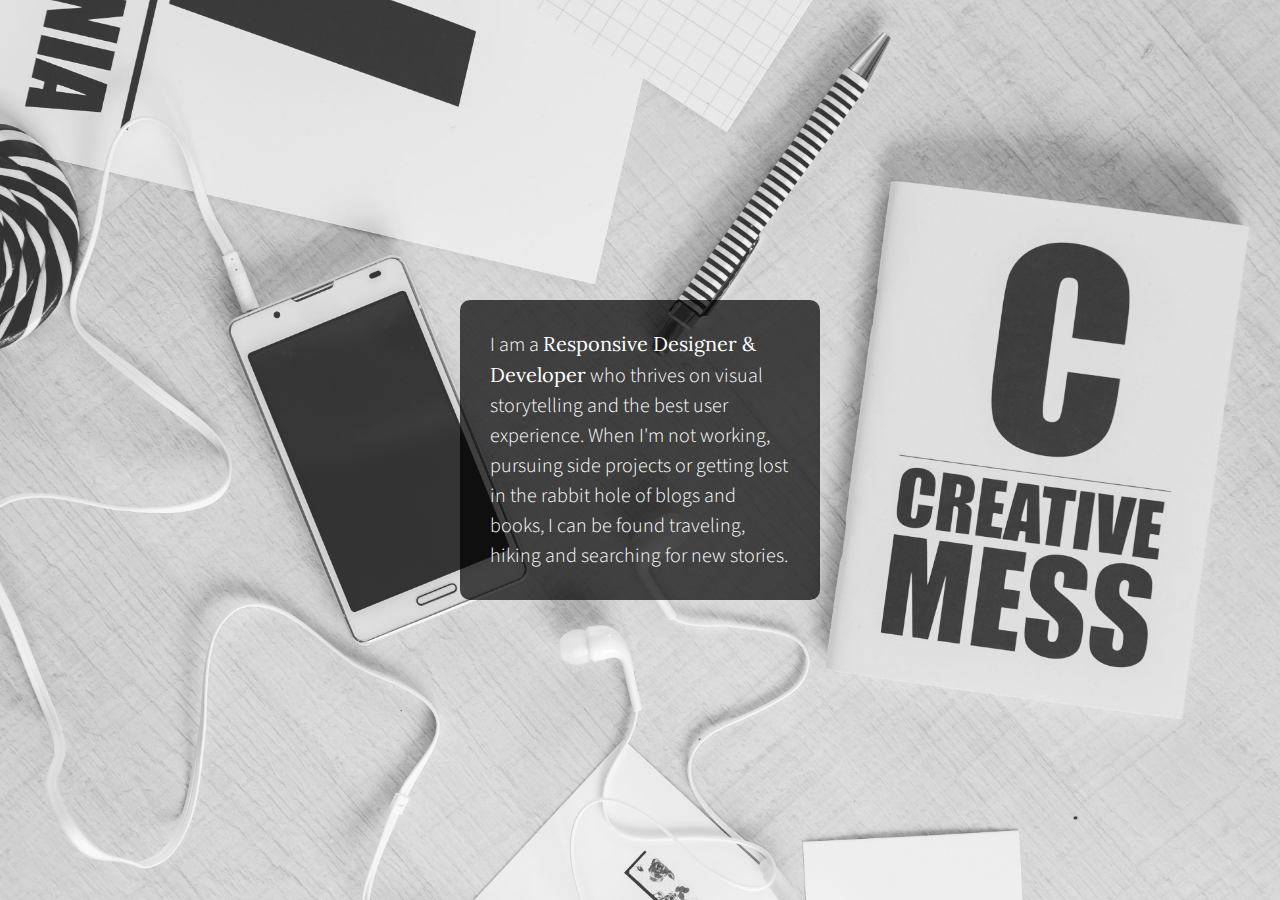
==== index.html @ 8e4c8f20 "initial commit - centered content using flexbox" ====
<!doctype html>
<html class="no-js" lang="">
    <head>
        <meta charset="utf-8">
        <meta http-equiv="x-ua-compatible" content="ie=edge">
        <title></title>
        <meta name="description" content="">
        <meta name="viewport" content="width=device-width, initial-scale=1">

        <link rel="apple-touch-icon" href="apple-touch-icon.png">
        <!-- Place favicon.ico in the root directory -->

        <link rel="stylesheet" href="css/normalize.css">
        <link rel="stylesheet" href="css/main.css">
        <script src="js/vendor/modernizr-2.8.3.min.js"></script>
        <link href="https://fonts.googleapis.com/css?family=Lora|Source+Sans+Pro:400,700" rel="stylesheet">
    </head>
    <body>
        <!--[if lt IE 8]>
            <p class="browserupgrade">You are using an <strong>outdated</strong> browser. Please <a href="http://browsehappy.com/">upgrade your browser</a> to improve your experience.</p>
        <![endif]-->

        <!-- Add your site or application content here -->
        
        <section class="wrapper">
            <div id="content">
                <p>I am a <span>Responsive Designer & Developer</span> who thrives on visual storytelling and the best user experience. When I'm not working, pursuing side projects or getting lost in the rabbit hole of blogs and books, I can be found traveling, hiking and searching for new stories.</p>
            </div>
        </section>    

        <script src="https://ajax.googleapis.com/ajax/libs/jquery/1.11.3/jquery.min.js"></script>
        <script>window.jQuery || document.write('<script src="js/vendor/jquery-1.11.3.min.js"><\/script>')</script>
        <script src="js/plugins.js"></script>
        <script src="js/main.js"></script>

        <!-- Google Analytics: change UA-XXXXX-X to be your site's ID. -->
        <script>
            (function(b,o,i,l,e,r){b.GoogleAnalyticsObject=l;b[l]||(b[l]=
            function(){(b[l].q=b[l].q||[]).push(arguments)});b[l].l=+new Date;
            e=o.createElement(i);r=o.getElementsByTagName(i)[0];
            e.src='https://www.google-analytics.com/analytics.js';
            r.parentNode.insertBefore(e,r)}(window,document,'script','ga'));
            ga('create','UA-XXXXX-X','auto');ga('send','pageview');
        </script>
    </body>
</html>
---- css/main.css ----
/*! HTML5 Boilerplate v5.2.0 | MIT License | https://html5boilerplate.com/ */

/*
 * What follows is the result of much research on cross-browser styling.
 * Credit left inline and big thanks to Nicolas Gallagher, Jonathan Neal,
 * Kroc Camen, and the H5BP dev community and team.
 */

/* ==========================================================================
   Base styles: opinionated defaults
   ========================================================================== */

html {
    color: #222;
    font-size: 1em;
    line-height: 1.4;
}

/*
 * Remove text-shadow in selection highlight:
 * https://twitter.com/miketaylr/status/12228805301
 *
 * These selection rule sets have to be separate.
 * Customize the background color to match your design.
 */

::-moz-selection {
    background: #b3d4fc;
    text-shadow: none;
}

::selection {
    background: #b3d4fc;
    text-shadow: none;
}

/*
 * A better looking default horizontal rule
 */

hr {
    display: block;
    height: 1px;
    border: 0;
    border-top: 1px solid #ccc;
    margin: 1em 0;
    padding: 0;
}

/*
 * Remove the gap between audio, canvas, iframes,
 * images, videos and the bottom of their containers:
 * https://github.com/h5bp/html5-boilerplate/issues/440
 */

audio,
canvas,
iframe,
img,
svg,
video {
    vertical-align: middle;
}

/*
 * Remove default fieldset styles.
 */

fieldset {
    border: 0;
    margin: 0;
    padding: 0;
}

/*
 * Allow only vertical resizing of textareas.
 */

textarea {
    resize: vertical;
}

/* ==========================================================================
   Browser Upgrade Prompt
   ========================================================================== */

.browserupgrade {
    margin: 0.2em 0;
    background: #ccc;
    color: #000;
    padding: 0.2em 0;
}

/* ==========================================================================
   Author's custom styles
   ========================================================================== */

/*Large Background Image*/
html {
    background: url(../img/bkgd2.jpg) no-repeat center center fixed;
    background-size: cover;
    height: 100%;
}

body {
    height: 100%;
}

.wrapper {
    display: flex;
    justify-content: center;
    align-items: center;
    margin: 0;
    height: 100%;
    width: 100%;
}

#content {
    display: flex;
    justify-content: center;
    align-items: center;
    background: #222;
    background:rgba(0,0,0,0.7);
    color: #fff;
    font-family: 'Source Sans Pro', sans-serif;
    font-weight: 300;
    font-size: 1.25em;
    line-height: 1.5em;
    border-radius: 10px;
    padding: 0px 30px;
    width: 300px;
    height: 300px;
}

#content p span {
    font-family: 'Lora', sans-serif;
}





/* ==========================================================================
   Helper classes
   ========================================================================== */

/*
 * Hide visually and from screen readers:
 */

.hidden {
    display: none !important;
}

/*
 * Hide only visually, but have it available for screen readers:
 * http://snook.ca/archives/html_and_css/hiding-content-for-accessibility
 */

.visuallyhidden {
    border: 0;
    clip: rect(0 0 0 0);
    height: 1px;
    margin: -1px;
    overflow: hidden;
    padding: 0;
    position: absolute;
    width: 1px;
}

/*
 * Extends the .visuallyhidden class to allow the element
 * to be focusable when navigated to via the keyboard:
 * https://www.drupal.org/node/897638
 */

.visuallyhidden.focusable:active,
.visuallyhidden.focusable:focus {
    clip: auto;
    height: auto;
    margin: 0;
    overflow: visible;
    position: static;
    width: auto;
}

/*
 * Hide visually and from screen readers, but maintain layout
 */

.invisible {
    visibility: hidden;
}

/*
 * Clearfix: contain floats
 *
 * For modern browsers
 * 1. The space content is one way to avoid an Opera bug when the
 *    `contenteditable` attribute is included anywhere else in the document.
 *    Otherwise it causes space to appear at the top and bottom of elements
 *    that receive the `clearfix` class.
 * 2. The use of `table` rather than `block` is only necessary if using
 *    `:before` to contain the top-margins of child elements.
 */

.clearfix:before,
.clearfix:after {
    content: " "; /* 1 */
    display: table; /* 2 */
}

.clearfix:after {
    clear: both;
}

/* ==========================================================================
   EXAMPLE Media Queries for Responsive Design.
   These examples override the primary ('mobile first') styles.
   Modify as content requires.
   ========================================================================== */

@media only screen and (min-width: 35em) {
    /* Style adjustments for viewports that meet the condition */
}

@media print,
       (-webkit-min-device-pixel-ratio: 1.25),
       (min-resolution: 1.25dppx),
       (min-resolution: 120dpi) {
    /* Style adjustments for high resolution devices */
}

/* ==========================================================================
   Print styles.
   Inlined to avoid the additional HTTP request:
   http://www.phpied.com/delay-loading-your-print-css/
   ========================================================================== */

@media print {
    *,
    *:before,
    *:after {
        background: transparent !important;
        color: #000 !important; /* Black prints faster:
                                   http://www.sanbeiji.com/archives/953 */
        box-shadow: none !important;
        text-shadow: none !important;
    }

    a,
    a:visited {
        text-decoration: underline;
    }

    a[href]:after {
        content: " (" attr(href) ")";
    }

    abbr[title]:after {
        content: " (" attr(title) ")";
    }

    /*
     * Don't show links that are fragment identifiers,
     * or use the `javascript:` pseudo protocol
     */

    a[href^="#"]:after,
    a[href^="javascript:"]:after {
        content: "";
    }

    pre,
    blockquote {
        border: 1px solid #999;
        page-break-inside: avoid;
    }

    /*
     * Printing Tables:
     * http://css-discuss.incutio.com/wiki/Printing_Tables
     */

    thead {
        display: table-header-group;
    }

    tr,
    img {
        page-break-inside: avoid;
    }

    img {
        max-width: 100% !important;
    }

    p,
    h2,
    h3 {
        orphans: 3;
        widows: 3;
    }

    h2,
    h3 {
        page-break-after: avoid;
    }
}
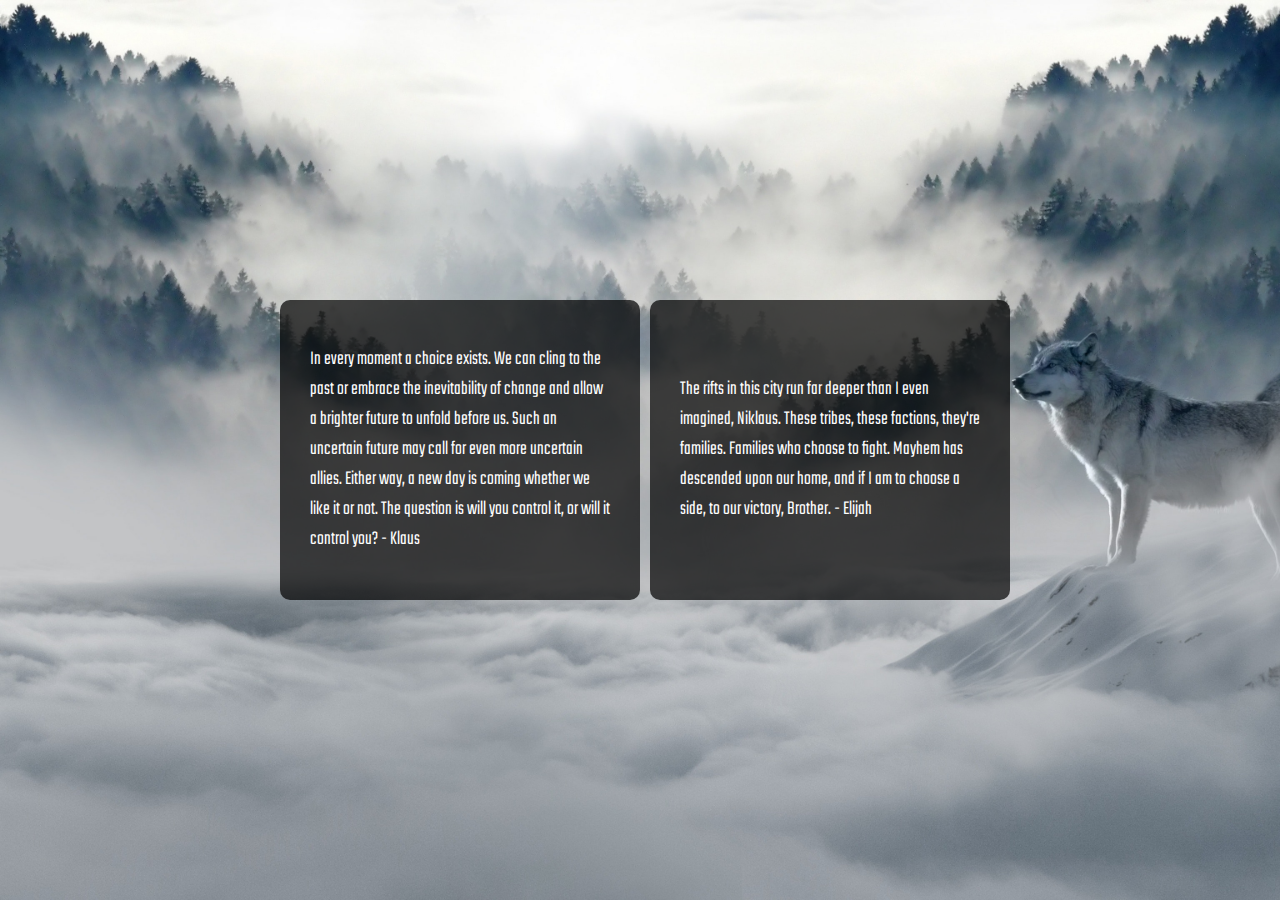
==== commit 23f510e7: "changed content- BG/fonts/added another div" ====
--- a/index.html
+++ b/index.html
@@ -14,6 +14,7 @@
         <link rel="stylesheet" href="css/main.css">
         <script src="js/vendor/modernizr-2.8.3.min.js"></script>
         <link href="https://fonts.googleapis.com/css?family=Lora|Source+Sans+Pro:400,700" rel="stylesheet">
+        <link href="https://fonts.googleapis.com/css?family=Teko" rel="stylesheet">
     </head>
     <body>
         <!--[if lt IE 8]>
@@ -24,7 +25,12 @@
         
         <section class="wrapper">
             <div id="content">
-                <p>I am a <span>Responsive Designer & Developer</span> who thrives on visual storytelling and the best user experience. When I'm not working, pursuing side projects or getting lost in the rabbit hole of blogs and books, I can be found traveling, hiking and searching for new stories.</p>
+                <p>In every moment a choice exists. We can cling to the past or embrace the inevitability of change and allow a brighter future to unfold before us. Such an uncertain future may call for even more uncertain allies. Either way, a new day is coming whether we like it or not. The question is will you control it, or will it control you? - Klaus</p>
+            </div>
+            <div id ="elijah">
+                <p>The rifts in this city run far deeper than I even imagined, Niklaus. These tribes, these factions, they're families. Families who choose to fight. Mayhem has descended upon our home, and if I am to choose a side, to our victory, Brother. - Elijah</p>
+
+
             </div>
         </section>    
 
--- a/css/main.css
+++ b/css/main.css
@@ -95,9 +95,9 @@
    Author's custom styles
    ========================================================================== */
 
-/*Large Background Image*/
+/*Background Image*/
 html {
-    background: url(../img/bkgd2.jpg) no-repeat center center fixed;
+    background: url(../img/wolfbg.jpg) no-repeat center center fixed;
     background-size: cover;
     height: 100%;
 }
@@ -115,14 +115,13 @@
     width: 100%;
 }
 
-#content {
+#content, #elijah {
     display: flex;
     justify-content: center;
     align-items: center;
-    background: #222;
     background:rgba(0,0,0,0.7);
     color: #fff;
-    font-family: 'Source Sans Pro', sans-serif;
+    font-family: 'Teko', sans-serif;    
     font-weight: 300;
     font-size: 1.25em;
     line-height: 1.5em;
@@ -130,11 +129,10 @@
     padding: 0px 30px;
     width: 300px;
     height: 300px;
-}
-
-#content p span {
-    font-family: 'Lora', sans-serif;
-}
+    margin-left: 10px;
+}
+
+
 
 
 
